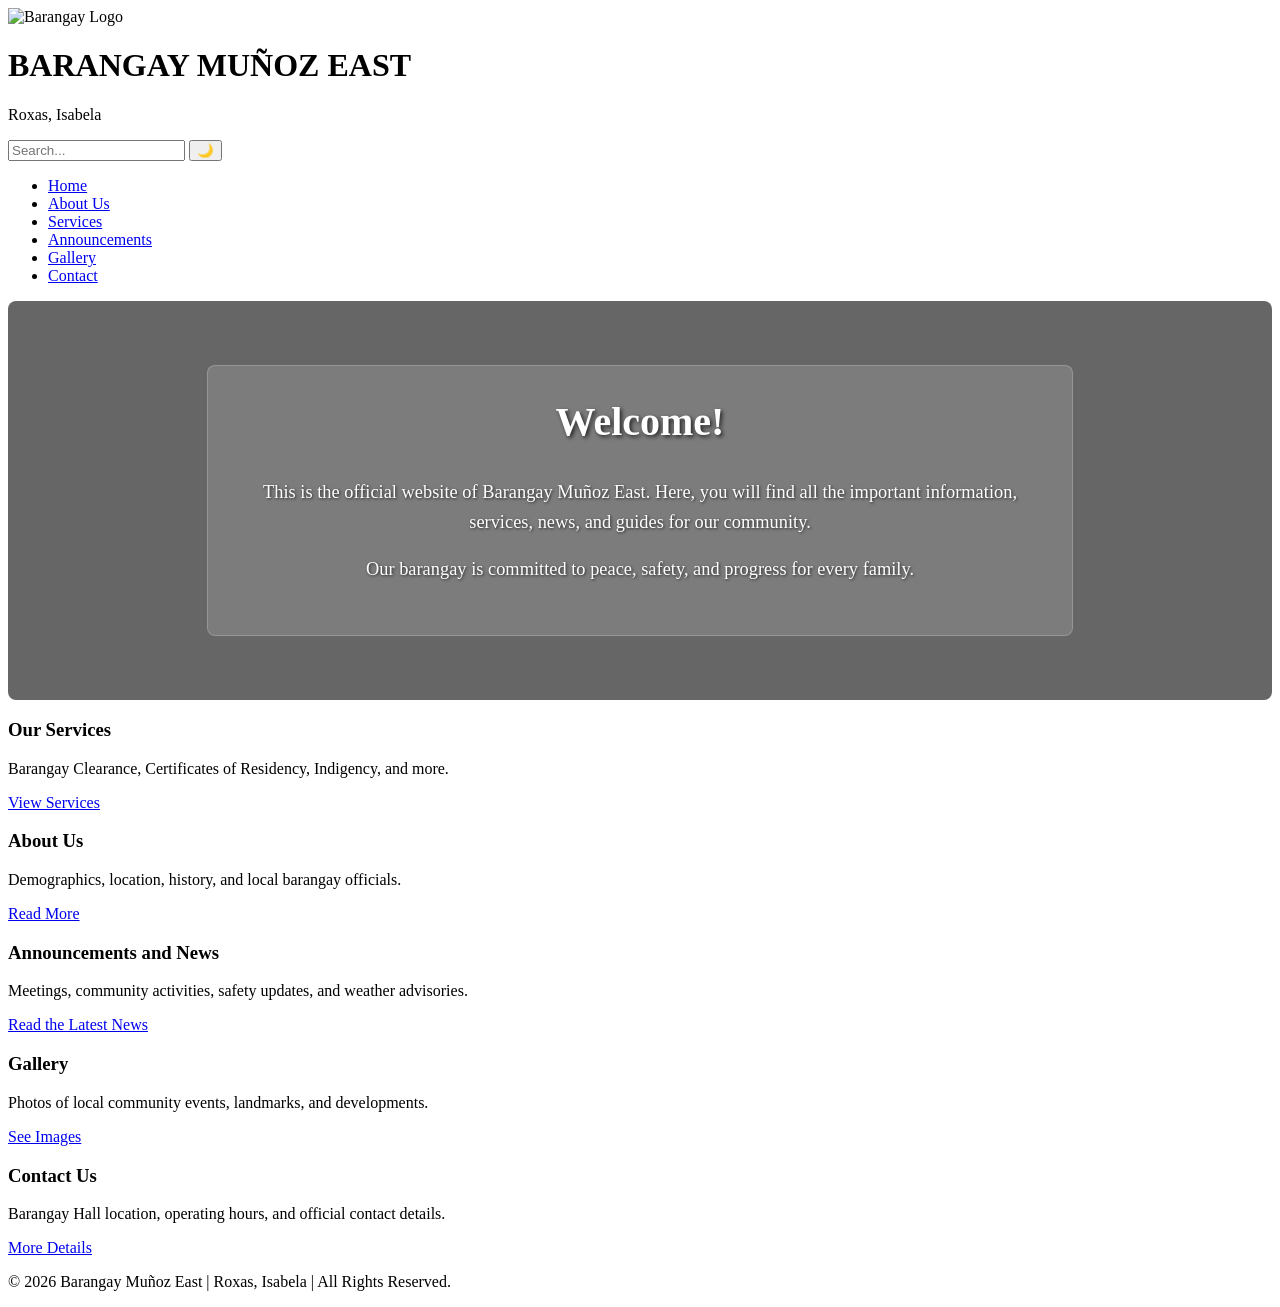
==== index.html @ fb82b879 "Create index.html" ====
<!DOCTYPE html>
<html lang="en">
<head>
    <meta charset="UTF-8">
    <meta name="viewport" content="width=device-width, initial-scale=1.0">
    <title>Barangay Muñoz East | Roxas, Isabela</title>
    <link rel="stylesheet" href="style.css">
    <style>
        /* Styling to add and look after the background picture banner */
        .welcome {
            background-image: linear-gradient(rgba(0, 0, 0, 0.6), rgba(0, 0, 0, 0.6)), url('Logo.jpg');
            background-size: cover;
            background-position: center;
            background-repeat: no-repeat;
            padding: 4rem 2rem;
            border-radius: 8px;
            color: #ffffff; /* Ensures text is readable over the image */
            text-align: center;
        }
        .welcome .info-block {
            background: rgba(255, 255, 255, 0.15);
            backdrop-filter: blur(5px);
            border: 1px solid rgba(255, 255, 255, 0.2);
            padding: 2rem;
            border-radius: 8px;
            display: inline-block;
            max-width: 800px;
        }
        .welcome h2 {
            margin-top: 0;
            color: #ffffff;
            font-size: 2.5rem;
            text-shadow: 2px 2px 4px rgba(0, 0, 0, 0.7);
        }
        .welcome p {
            font-size: 1.15rem;
            line-height: 1.6;
            text-shadow: 1px 1px 3px rgba(0, 0, 0, 0.7);
        }
    </style>
</head>
<body>
    <header>
        <div class="header-top">
            <div class="header-box">
                <img src="Logo.jpg" alt="Barangay Logo" class="logo">
                <div class="brgy-name">
                    <h1>BARANGAY MUÑOZ EAST</h1>
                    <p>Roxas, Isabela</p>
                </div>
            </div>
            <div class="search-theme">
                <input type="text" id="search-input" placeholder="Search...">
                <button id="theme-toggle">🌙</button>
            </div>
        </div>
        <nav>
            <ul>
                <li><a href="index.html" class="active">Home</a></li>
                <li><a href="about.html">About Us</a></li>
                <li><a href="services.html">Services</a></li>
                <li><a href="news.html">Announcements</a></li>
                <li><a href="gallery.html">Gallery</a></li>
                <li><a href="contact.html">Contact</a></li>
            </ul>
        </nav>
    </header>

    <main class="content">
        <div id="search-results" class="search-result"></div>

        <!-- 🌟 Welcome Hero Section with Background Picture -->
        <section class="welcome">
            <div class="info-block">
                <h2>Welcome!</h2>
                <p>This is the official website of Barangay Muñoz East. Here, you will find all the important information, services, news, and guides for our community.</p>
                <p>Our barangay is committed to peace, safety, and progress for every family.</p>
            </div>
        </section>

        <!-- 🔗 English-Translated Quick Links Navigation -->
        <section class="quick-links">
            <div class="card">
                <h3>Our Services</h3>
                <p>Barangay Clearance, Certificates of Residency, Indigency, and more.</p>
                <a href="services.html" class="btn">View Services</a>
            </div>
            <div class="card">
                <h3>About Us</h3>
                <p>Demographics, location, history, and local barangay officials.</p>
                <a href="about.html" class="btn">Read More</a>
            </div>
            <div class="card">
                <h3>Announcements and News</h3>
                <p>Meetings, community activities, safety updates, and weather advisories.</p>
                <a href="news.html" class="btn">Read the Latest News</a>
            </div>
            <div class="card">
                <h3>Gallery</h3>
                <p>Photos of local community events, landmarks, and developments.</p>
                <a href="gallery.html" class="btn">See Images</a>
            </div>
            <div class="card">
                <h3>Contact Us</h3>
                <p>Barangay Hall location, operating hours, and official contact details.</p>
                <a href="contact.html" class="btn">More Details</a>
            </div>
        </section>
    </main>

    <footer>
        <p>© 2026 Barangay Muñoz East | Roxas, Isabela | All Rights Reserved.</p>
    </footer>

    <script>
        // Theme settings handler
        if (localStorage.getItem('theme') === 'dark') {
            document.body.classList.add('dark-mode');
            document.getElementById('theme-toggle').textContent = '☀️';
        } else {
            document.body.classList.remove('dark-mode');
            document.getElementById('theme-toggle').textContent = '🌙';
        }

        document.getElementById('theme-toggle').onclick = function() {
            if (document.body.classList.contains('dark-mode')) {
                document.body.classList.remove('dark-mode');
                localStorage.setItem('theme', 'light');
                this.textContent = '🌙';
            } else {
                document.body.classList.add('dark-mode');
                localStorage.setItem('theme', 'dark');
                this.textContent = '☀️';
            }
        };

        // Site content search execution
        const searchInput = document.getElementById('search-input');
        const resultsBox = document.getElementById('search-results');

        searchInput.addEventListener('input', function() {
            const query = this.value.trim().toLowerCase();
            if (query.length < 2) {
                resultsBox.style.display = 'none';
                return;
            }
            const pageContent = document.body.innerText.toLowerCase();
            resultsBox.style.display = 'block';
            resultsBox.innerHTML = pageContent.includes(query)
                ? `<strong>✅ Results Found:</strong> Contains information about "<em>${query}</em>"`
                : `<em>❌ No matches found for "<em>${query}</em>"</em>`;
        });
    </script>
</body>
</html>
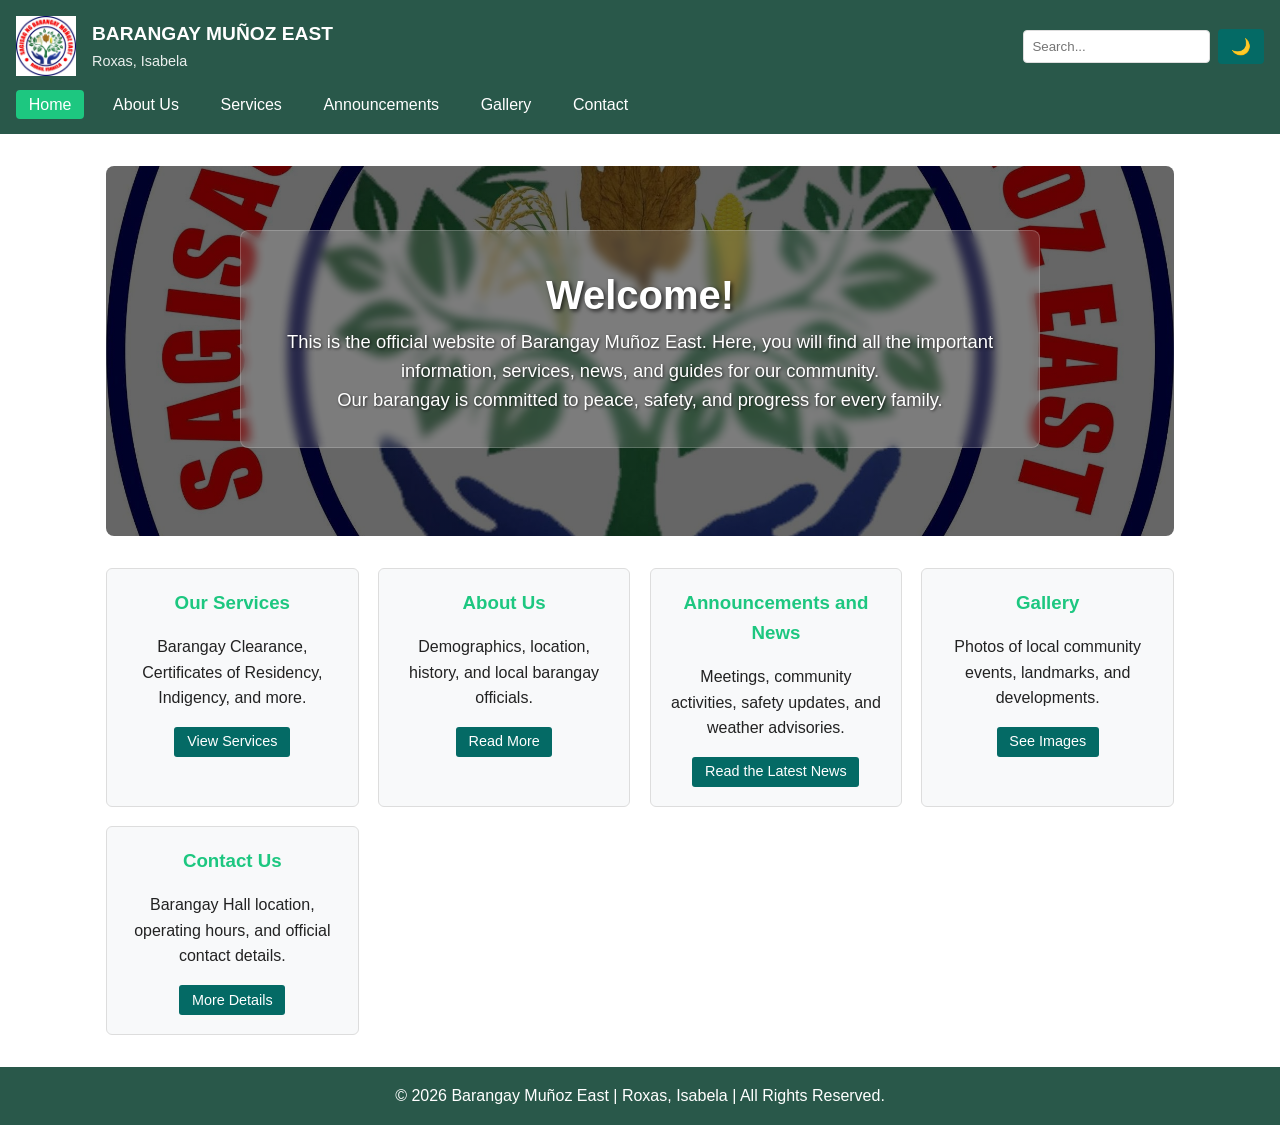
==== commit fb6540e0: "Update index.html" ====
--- a/index.html
+++ b/index.html
@@ -1,4 +1,4 @@
-<!DOCTYPE html>
+<html>
 <html lang="en">
 <head>
     <meta charset="UTF-8">
--- a/style.css
+++ b/style.css
@@ -0,0 +1,491 @@
+
+* {
+    margin: 0;
+    padding: 0;
+    box-sizing: border-box;
+    font-family: Arial, sans-serif;
+    transition: background-color 0.3s ease, color 0.3s ease;
+}
+
+:root {
+    --bg-color: #ffffff;
+    --text-color: #222222;
+    --header-bg: #29584a;
+    --header-text: #ffffff;
+    --nav-hover: #1dc780;
+    --card-bg: #f8f9fa;
+    --border-color: #ddd;
+    --btn-bg: #046a65;
+    --btn-text: #fff;
+    --table-alt: #f2f2f2;
+}
+
+
+.dark-mode {
+    --bg-color: #142514;
+    --text-color: #e0e0e0;
+    --header-bg: #1e1e2f;
+    --header-text: #ffffff;
+    --nav-hover: #2f904e;
+    --card-bg: #60606c;
+    --border-color: #090909;
+    --btn-bg: #28b1a6;
+    --btn-text: #ffffff;
+    --table-alt: #1a6754;
+}
+
+body {
+    background-color: var(--bg-color);
+    color: var(--text-color);
+    line-height: 1.6;
+}
+
+
+header {
+    background-color: var(--header-bg);
+    color: var(--header-text);
+    padding: 1rem;
+}
+
+.header-top {
+    display: flex;
+    justify-content: space-between;
+    align-items: center;
+    flex-wrap: wrap;
+    gap: 1rem;
+}
+
+.header-box {
+    display: flex;
+    align-items: center;
+    gap: 1rem;
+}
+
+.logo {
+    width: 60px;
+    height: auto;
+}
+
+.brgy-name h1 {
+    font-size: 1.2rem;
+}
+
+.brgy-name p {
+    font-size: 0.9rem;
+    opacity: 0.9;
+}
+
+.search-theme {
+    display: flex;
+    gap: 0.5rem;
+    align-items: center;
+}
+
+.search-theme input {
+    padding: 0.5rem;
+    border: 1px solid var(--border-color);
+    border-radius: 4px;
+    background: var(--bg-color);
+    color: var(--text-color);
+}
+
+#theme-toggle {
+    padding: 0.5rem 0.8rem;
+    border: none;
+    border-radius: 4px;
+    background: var(--btn-bg);
+    color: var(--btn-text);
+    cursor: pointer;
+    font-size: 1rem;
+}
+
+
+nav ul {
+    list-style: none;
+    display: flex;
+    gap: 1rem;
+    margin-top: 1rem;
+    flex-wrap: wrap;
+}
+
+nav a {
+    color: var(--header-text);
+    text-decoration: none;
+    padding: 0.4rem 0.8rem;
+    border-radius: 4px;
+}
+
+nav a:hover,
+nav a.active {
+    background-color: var(--nav-hover);
+}
+
+
+.content {
+    max-width: 1100px;
+    margin: 2rem auto;
+    padding: 0 1rem;
+}
+
+#search-results {
+    margin-bottom: 1rem;
+    padding: 0.8rem;
+    border: 1px solid var(--border-color);
+    border-radius: 4px;
+    background: var(--card-bg);
+    display: none;
+}
+
+.page-section h2 {
+    text-align: center;
+    margin-bottom: 2rem;
+    color: var(--text-color);
+}
+
+.info-block {
+    background: var(--card-bg);
+    padding: 1.5rem;
+    margin-bottom: 1.5rem;
+    border-radius: 6px;
+    border: 1px solid var(--border-color);
+}
+
+.info-block h3 {
+    margin-bottom: 1rem;
+    color: var(--nav-hover);
+}
+
+.info-block h4 {
+    margin: 1rem 0 0.5rem;
+}
+
+.info-block ul {
+    margin-left: 1.5rem;
+    margin-bottom: 1rem;
+}
+
+
+.data-table {
+    width: 100%;
+    border-collapse: collapse;
+    margin: 1rem 0;
+}
+
+.data-table td,
+.data-table th {
+    padding: 0.7rem;
+    border: 1px solid var(--border-color);
+}
+
+.data-table tr:nth-child(even) {
+    background-color: var(--table-alt);
+}
+
+
+.quick-links {
+    display: grid;
+    grid-template-columns: repeat(auto-fit, minmax(250px, 1fr));
+    gap: 1.2rem;
+    margin-top: 2rem;
+}
+
+.card {
+    background: var(--card-bg);
+    padding: 1.2rem;
+    border-radius: 6px;
+    border: 1px solid var(--border-color);
+    text-align: center;
+}
+
+.card h3 {
+    margin-bottom: 1rem;
+    color: var(--nav-hover);
+}
+
+.btn {
+    display: inline-block;
+    margin-top: 1rem;
+    padding: 0.6rem 1.2rem;
+    background: var(--btn-bg);
+    color: var(--btn-text);
+    text-decoration: none;
+    border-radius: 4px;
+}
+
+.btn:hover {
+    opacity: 0.9;
+}
+
+
+footer {
+    text-align: center;
+    padding: 1rem;
+    background: var(--header-bg);
+    color: var(--header-text);
+    margin-top: 2rem;
+}
+
+
+@media(max-width: 768px) {
+    .header-top {
+        flex-direction: column;
+        text-align: center;
+    }
+    nav ul {
+        justify-content: center;
+    }
+}
+
+
+
+.gallery-grid {
+    display: grid;
+    grid-template-columns: repeat(auto-fill, minmax(280px, 1fr)); 
+    gap: 1.2rem;
+    margin-top: 1.5rem;
+}
+
+.gallery-item {
+    background-color: var(--card-bg);
+    border: 1px solid var(--border-color);
+    border-radius: 7px;
+    overflow: hidden;
+    text-align: center;
+    padding: 0.8rem;
+}
+
+.gallery-item img {
+    width: 100%;
+    height: 200px; 
+    max-height: 200px;
+    object-fit: cover; 
+    border-radius: 4px;
+    margin-bottom: 0.7rem;
+}
+
+.gallery-item p {
+    font-size: 0.95rem;
+    color: var(--text-color);
+    line-height: 1.4;
+}
+
+.gallery-grid {
+    display: grid;
+    grid-template-columns: repeat(auto-fill, minmax(280px, 1fr));
+    gap: 1.2rem;
+    margin-top: 1.5rem;
+}
+
+.gallery-item {
+    background-color: var(--card-bg);
+    border: 1px solid var(--border-color);
+    border-radius: 6px;
+    overflow: hidden;
+    text-align: center;
+    padding: 0.8rem;
+    cursor: pointer; 
+    transition: transform 0.2s ease;
+}
+
+.gallery-item:hover {
+    transform: scale(1.03); 
+}
+
+.gallery-item img {
+    width: 100%;
+    height: 200px;
+    max-height: 200px;
+    object-fit: cover;
+    border-radius: 4px;
+    margin-bottom: 0.7rem;
+}
+
+
+.image-modal {
+    display: none;
+    position: fixed;
+    z-index: 9999;
+    left: 0;
+    top: 0;
+    width: 100%;
+    height: 100%;
+    overflow: auto;
+    background-color: rgba(0,0,0,0.9);
+}
+
+.modal-content {
+    margin: auto;
+    display: block;
+    max-width: 90%;
+    max-height: 85vh;
+    margin-top: 2rem;
+    border-radius: 6px;
+}
+
+.close-modal {
+    position: absolute;
+    top: 15px;
+    right: 35px;
+    color: white;
+    font-size: 35px;
+    font-weight: bold;
+    cursor: pointer;
+}
+
+.gallery-container {
+    display: grid;
+    grid-template-columns: repeat(auto-fill, minmax(260px, 1fr));
+    gap: 1.5rem;
+    margin-top: 1rem;
+}
+
+.gallery-item {
+    background: var(--card-bg);
+    border: 1px solid var(--border-color);
+    border-radius: 8px;
+    padding: 1rem;
+    text-align: center;
+    cursor: pointer; 
+    transition: transform 0.2s ease;
+}
+
+.gallery-item:hover {
+    transform: translateY(-3px);
+    box-shadow: 0 3px 10px rgba(0,0,0,0.2);
+}
+
+.gallery-item img {
+    width: 100%;
+    height: 190px;
+    object-fit: cover;
+    border-radius: 6px;
+    margin-bottom: 0.7rem;
+}
+
+.gallery-item p {
+    margin: 0;
+    line-height: 1.5;
+}
+
+
+.image-viewer {
+    display: none;
+    position: fixed;
+    z-index: 9999;
+    left: 0;
+    top: 0;
+    width: 100%;
+    height: 100%;
+    background: rgba(0, 0, 0, 0.9);
+    padding: 2rem;
+    box-sizing: border-box;
+}
+
+#expandedImage {
+    max-width: 90%;
+    max-height: 90vh;
+    display: block;
+    margin: 0 auto;
+    border-radius: 8px;
+}
+
+.close-btn {
+    position: absolute;
+    top: 20px;
+    right: 35px;
+    color: white;
+    font-size: 40px;
+    font-weight: bold;
+    cursor: pointer;
+    transition: 0.2s;
+}
+
+.close-btn:hover {
+    color: #cccccc;
+}
+
+.site-footer {
+    margin-top: 2rem;
+    padding: 1.5rem;
+    background: #1a423b;
+    border-top: 2px solid #366a5c;
+    color: #f1f5f9;
+}
+
+.site-footer {
+    margin-top: 2rem;
+    padding: 1rem;
+    background: #098c6b;
+    border-top: 2px solid #21787c;
+    color: #f8fafc;
+    font-family: Arial, sans-serif;
+}
+
+.footer-container {
+    display: grid;
+    grid-template-columns: 1fr 1fr;
+    gap: 1.2rem;
+    max-width: 1100px;
+    margin: 0 auto;
+}
+
+.footer-left h3, .footer-right h3 {
+    margin: 0 0 0.5rem 0;
+    font-size: 1.1rem;
+    color: #38f892;
+}
+
+.footer-left p {
+    margin: 0.2rem 0;
+    line-height: 1.4;
+    font-size: 0.9rem;
+    opacity: 0.9;
+}
+
+.social-buttons {
+    display: flex;
+    flex-direction: column;
+    align-items: center;
+    gap: 0.4rem;
+    margin:1rem 0;
+}
+
+.btn {
+    display: inline-block;
+    width: auto;
+    padding: 0.35rem 0.8rem;
+    border-radius: 3px;
+    text-align: left;
+    text-decoration: none;
+    font-weight: 500;
+    font-size: 0.9rem;
+    color: white;
+    line-height: 1.3;
+    border: none;
+}
+
+.btn:hover {
+    opacity: 0.9;
+}
+
+.btn-fb { background: #1877f2; }
+.btn-x { background: #000000; }
+.btn-wa { background: #25b9d3; }
+.btn-email { background: #27bd8b; }
+
+.footer-bottom {
+    text-align: center;
+    padding-top: 0.7rem;
+    border-top: 1px solid #1e293b;
+    font-size: 0.85rem;
+    opacity: 0.8;
+    margin-top: 0.8rem;
+}
+
+@media (max-width: 350px) {
+    .footer-container {
+        grid-template-columns: 1fr;
+    }
+}
+
+
